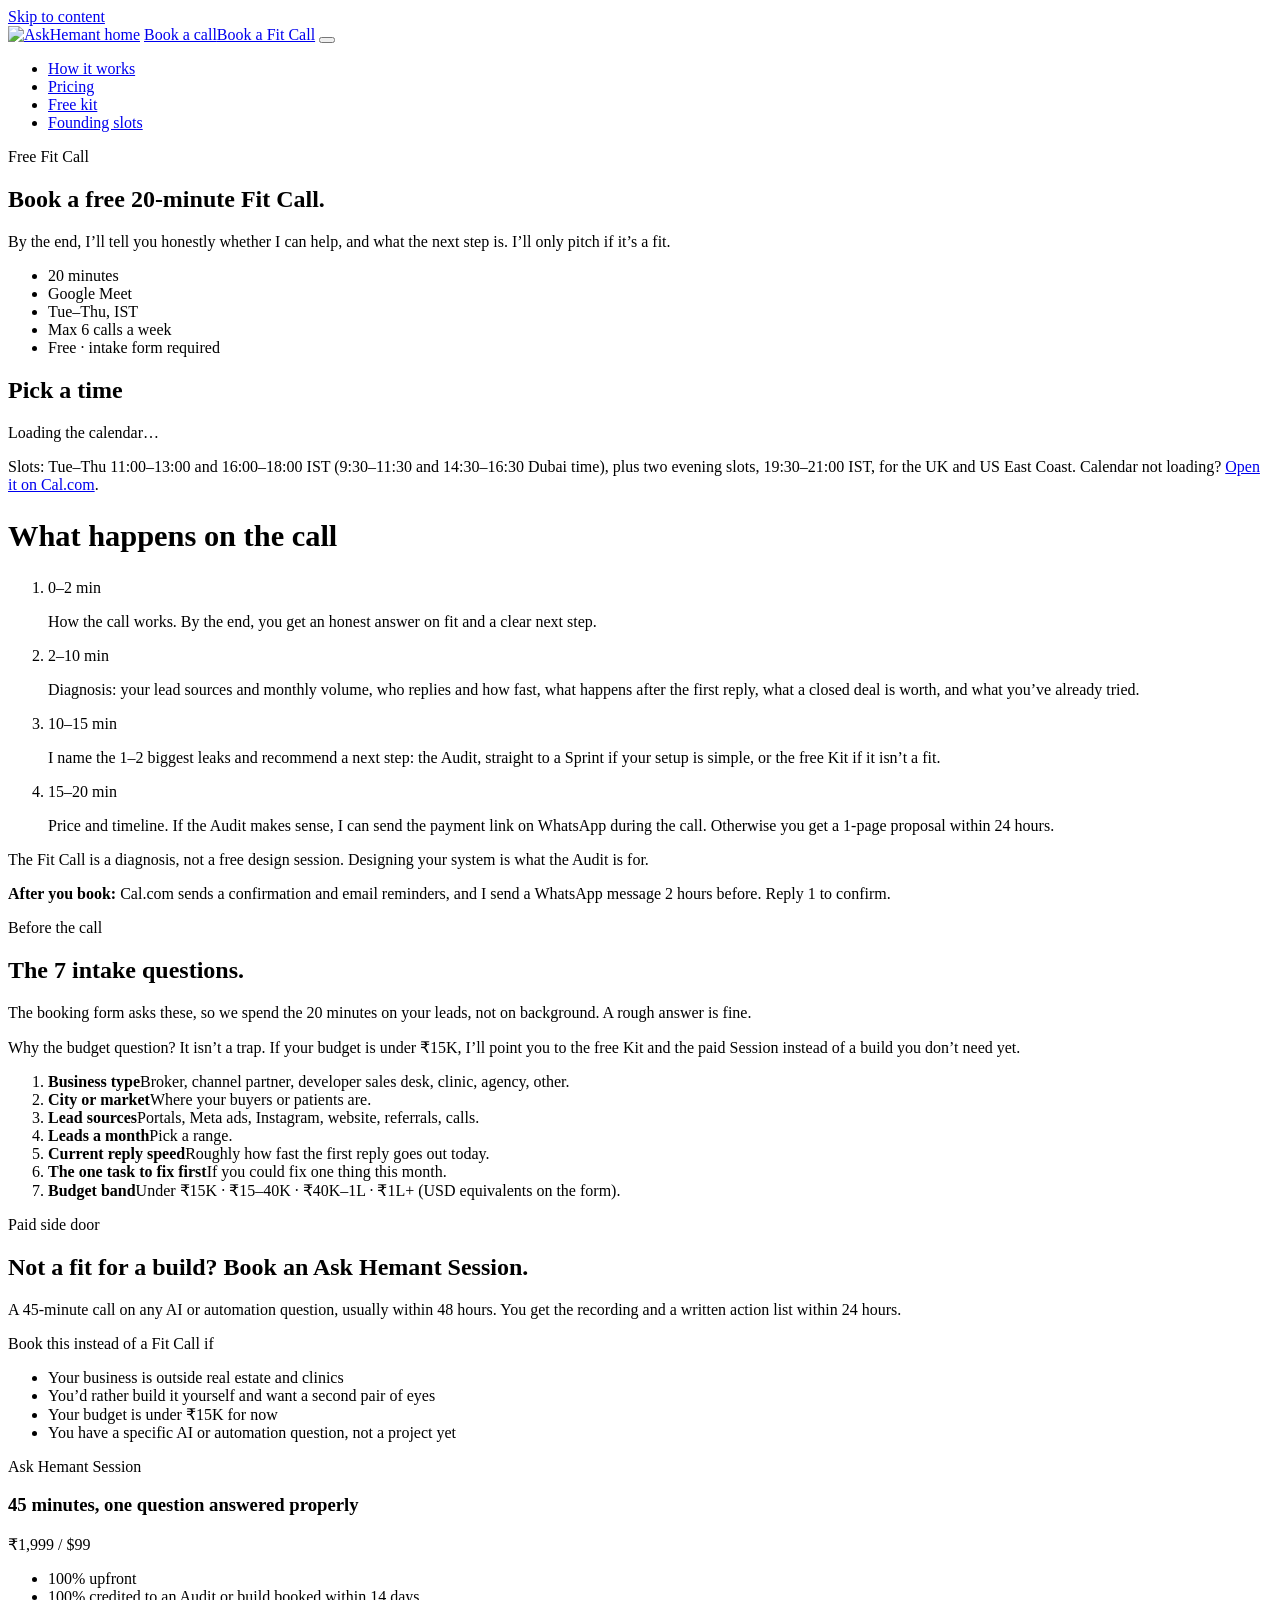
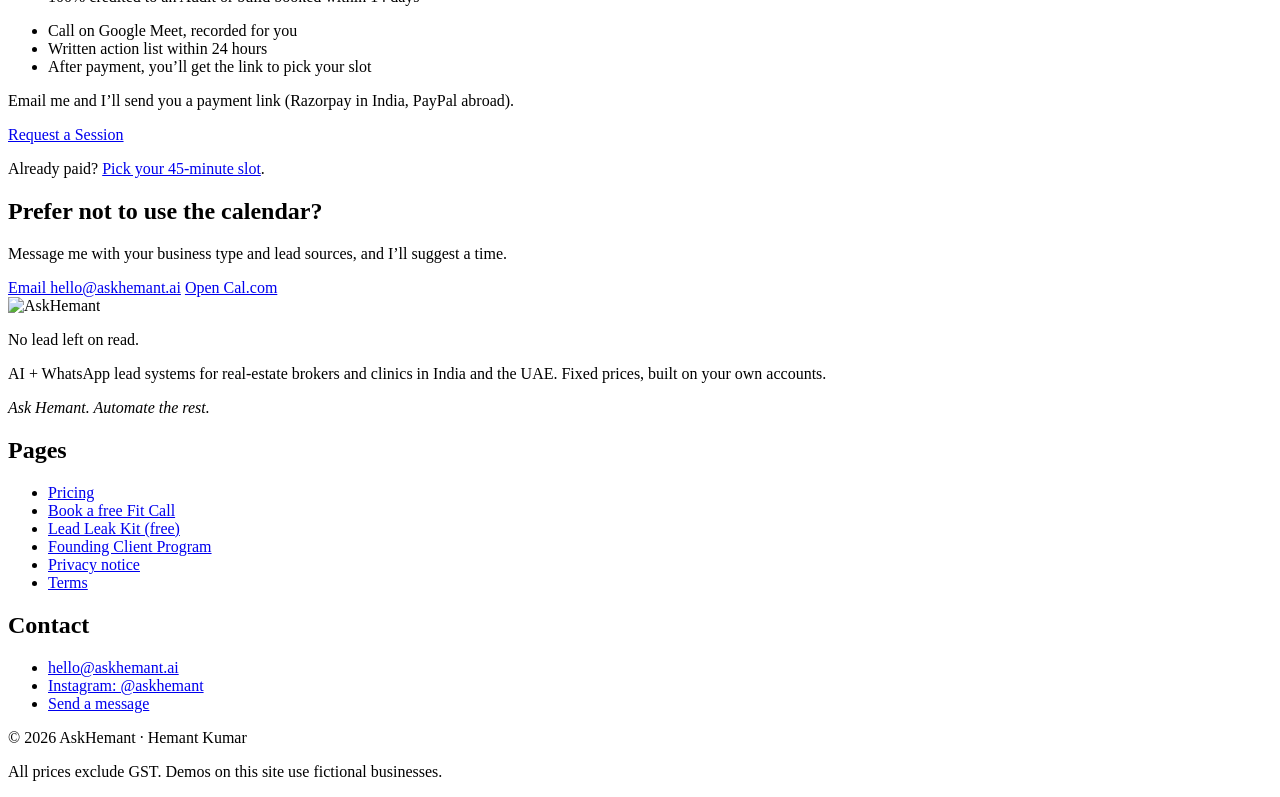
==== website/book/index.html @ a6f2fab2 "Add Lead Leak Kit lead magnet and first pass of askhemant.ai website Lead magnet: 13-page 1080x1350 " ====
<!doctype html>
<html lang="en-IN">
<head>
<meta charset="utf-8">
<meta name="viewport" content="width=device-width, initial-scale=1">
<title>Book a free 20-min Fit Call · AskHemant</title>
<meta name="description" content="Book a free 20-minute Fit Call with Hemant: your 1–2 biggest lead leaks named and an honest yes or no on fit. Tue–Thu, IST. Or book a paid Ask Hemant Session.">
<link rel="canonical" href="https://askhemant.ai/book/">
<meta name="theme-color" content="#4338CA">
<meta name="author" content="Hemant Kumar">
<meta property="og:type" content="website">
<meta property="og:site_name" content="AskHemant">
<meta property="og:locale" content="en_IN">
<meta property="og:title" content="Book a free 20-min Fit Call · AskHemant">
<meta property="og:description" content="Book a free 20-minute Fit Call with Hemant: your 1–2 biggest lead leaks named and an honest yes or no on fit. Tue–Thu, IST. Or book a paid Ask Hemant Session.">
<meta property="og:url" content="https://askhemant.ai/book/">
<meta property="og:image" content="https://askhemant.ai/assets/img/og-image.png">
<meta property="og:image:width" content="1200">
<meta property="og:image:height" content="630">
<meta property="og:image:alt" content="AskHemant: No lead left on read. AI + WhatsApp lead systems for real-estate brokers and clinics.">
<meta name="twitter:card" content="summary_large_image">
<meta name="twitter:title" content="Book a free 20-min Fit Call · AskHemant">
<meta name="twitter:description" content="Book a free 20-minute Fit Call with Hemant: your 1–2 biggest lead leaks named and an honest yes or no on fit. Tue–Thu, IST. Or book a paid Ask Hemant Session.">
<meta name="twitter:image" content="https://askhemant.ai/assets/img/og-image.png">
<meta name="twitter:image:alt" content="AskHemant: No lead left on read.">
<link rel="icon" href="/favicon.ico" sizes="48x48">
<link rel="icon" href="/favicon.svg" type="image/svg+xml">
<link rel="apple-touch-icon" href="/apple-touch-icon.png">
<link rel="manifest" href="/site.webmanifest">
<link rel="preload" href="/assets/fonts/inter-latin-400-normal.woff2" as="font" type="font/woff2" crossorigin>
<link rel="preload" href="/assets/fonts/space-grotesk-latin-700-normal.woff2" as="font" type="font/woff2" crossorigin>
<link rel="stylesheet" href="/assets/css/tokens.css?v=20261018">
<link rel="stylesheet" href="/assets/css/site.css?v=20261018">
<script>(function(d){var h=d.documentElement,c=null;h.classList.add('js');try{c=localStorage.getItem('ah-currency')}catch(e){}if(c!=='inr'&&c!=='usd'){try{var z=Intl.DateTimeFormat().resolvedOptions().timeZone;c=(z==='Asia/Kolkata'||z==='Asia/Calcutta')?'inr':'usd'}catch(e){c='inr'}}h.setAttribute('data-currency',c)})(document);</script>
<script src="/assets/js/config.js" defer></script>
<script src="/assets/js/site.js?v=20261018" defer></script>
<script type="application/ld+json">{"@context":"https://schema.org","@type":"BreadcrumbList","itemListElement":[{"@type":"ListItem","position":1,"name":"Home","item":"https://askhemant.ai/"},{"@type":"ListItem","position":2,"name":"Book a Fit Call","item":"https://askhemant.ai/book/"}]}</script>
</head>
<body>

<a class="skip-link" href="#main">Skip to content</a>
<header class="site-header">
  <div class="container header-inner">
    <a class="brand" href="/"><img src="/assets/img/wordmark.svg" alt="AskHemant home" width="137" height="30"></a>
    <a class="btn btn-primary btn-sm header-cta" href="/book/" data-track="book_click" data-track-label="Header: Book a Fit Call"><span class="cta-sm">Book a call</span><span class="cta-lg">Book a Fit Call</span></a>
    <button class="nav-toggle" type="button" aria-expanded="false" aria-controls="site-nav" aria-label="Open menu" data-nav-toggle><span class="nav-toggle-bars"></span></button>
    <nav id="site-nav" class="site-nav" aria-label="Main">
      <ul>
        <li><a href="/#how-it-works">How it works</a></li>
        <li><a href="/pricing/">Pricing</a></li>
        <li><a href="/kit/">Free kit</a></li>
        <li><a href="/founding/">Founding slots</a></li>
      </ul>
    </nav>
  </div>
</header>
<main id="main" tabindex="-1">

<section class="page-hero wide" aria-labelledby="page-title">
  <div class="container">
    <p class="eyebrow">Free Fit Call</p>
    <h1 id="page-title">Book a free <span class="nowrap">20-minute</span> Fit Call.</h1>
    <p class="lead">By the end, I’ll tell you honestly whether I can help, and what the next step is. I’ll only pitch if it’s a fit.</p>
    <ul class="facts">
      <li>20 minutes</li>
      <li>Google Meet</li>
      <li>Tue–Thu, IST</li>
      <li>Max 6 calls a week</li>
      <li>Free · intake form required</li>
    </ul>
  </div>
</section>

<section class="section-tight" aria-labelledby="cal-title">
  <div class="container">
    <div class="split">
      <div>
        <h2 id="cal-title" class="sr-only">Pick a time</h2>
        <div class="embed-card">
          <div class="embed-loading" data-cal-loading><span class="spinner" aria-hidden="true"></span><span>Loading the calendar…</span></div>
          <div id="cal-fit-call" class="cal-inline" data-cal-inline="fit-call"></div>
          <div class="embed-fallback" data-cal-fallback hidden>
            <p><strong>The calendar didn’t load here.</strong> It may be blocked by your browser or network. You can book on Cal.com directly:</p>
            <div class="btn-row">
              <a class="btn btn-primary" href="https://cal.com/askhemant/fit-call" data-cal="fit-call" data-track="book_click" data-track-label="Book: Cal.com fallback link" rel="noopener">Open the booking page <svg viewBox="0 0 24 24" fill="none" stroke="currentColor" stroke-width="2" stroke-linecap="round" stroke-linejoin="round" aria-hidden="true" focusable="false"><path d="M5 12h14"/><path d="m13 6 6 6-6 6"/></svg></a>
              <a class="btn btn-secondary" href="https://wa.me/" data-wa data-wa-text="Hi Hemant, I'd like to book a Fit Call." data-wa-fallback="email" data-fallback-label="Email me instead" data-email-subject="Fit Call request" hidden><span data-label>WhatsApp me instead</span></a>
            </div>
          </div>
          <noscript>
            <div class="embed-fallback">
              <p>The booking calendar needs JavaScript. You can book on Cal.com directly:</p>
              <p><a class="btn btn-primary" href="https://cal.com/askhemant/fit-call">Open the booking page</a></p>
            </div>
          </noscript>
        </div>
        <p class="fine mt-1">Slots: Tue–Thu 11:00–13:00 and 16:00–18:00 IST (9:30–11:30 and 14:30–16:30 Dubai time), plus two evening slots, 19:30–21:00 IST, for the UK and US East Coast. Calendar not loading? <a href="https://cal.com/askhemant/fit-call" data-cal="fit-call" data-track="book_click" data-track-label="Book: plain Cal.com link" rel="noopener">Open it on Cal.com</a>.</p>
      </div>
      <div class="stack">
        <h2 class="mt-0" style="font-size:clamp(1.5rem,3vw,1.9rem)">What happens on the call</h2>
        <ol class="agenda">
          <li><span class="m">0–2 min</span><p>How the call works. By the end, you get an honest answer on fit and a clear next step.</p></li>
          <li><span class="m">2–10 min</span><p>Diagnosis: your lead sources and monthly volume, who replies and how fast, what happens after the first reply, what a closed deal is worth, and what you’ve already tried.</p></li>
          <li><span class="m">10–15 min</span><p>I name the 1–2 biggest leaks and recommend a next step: the Audit, straight to a Sprint if your setup is simple, or the free Kit if it isn’t a fit.</p></li>
          <li><span class="m">15–20 min</span><p>Price and timeline. If the Audit makes sense, I can send the payment link on WhatsApp during the call. Otherwise you get a 1-page proposal within 24 hours.</p></li>
        </ol>
        <p class="fine">The Fit Call is a diagnosis, not a free design session. Designing your system is what the Audit is for.</p>
        <div class="consent-note">
          <p><strong>After you book:</strong> Cal.com sends a confirmation and email reminders, and I send a WhatsApp message 2 hours before. Reply 1 to confirm.</p>
        </div>
      </div>
    </div>
  </div>
</section>

<section class="section section-white" aria-labelledby="intake-title">
  <div class="container">
    <div class="split even">
      <div>
        <p class="eyebrow">Before the call</p>
        <h2 id="intake-title">The 7 intake questions.</h2>
        <p class="lead">The booking form asks these, so we spend the 20 minutes on your leads, not on background. A rough answer is fine.</p>
        <p class="muted">Why the budget question? It isn’t a trap. If your budget is under ₹15K, I’ll point you to the free Kit and the paid Session instead of a build you don’t need yet.</p>
      </div>
      <ol class="qlist">
        <li><span><strong>Business type</strong><span>Broker, channel partner, developer sales desk, clinic, agency, other.</span></span></li>
        <li><span><strong>City or market</strong><span>Where your buyers or patients are.</span></span></li>
        <li><span><strong>Lead sources</strong><span>Portals, Meta ads, Instagram, website, referrals, calls.</span></span></li>
        <li><span><strong>Leads a month</strong><span>Pick a range.</span></span></li>
        <li><span><strong>Current reply speed</strong><span>Roughly how fast the first reply goes out today.</span></span></li>
        <li><span><strong>The one task to fix first</strong><span>If you could fix one thing this month.</span></span></li>
        <li><span><strong>Budget band</strong><span>Under ₹15K · ₹15–40K · ₹40K–1L · ₹1L+ (USD equivalents on the form).</span></span></li>
      </ol>
    </div>
  </div>
</section>

<section class="section" id="session" aria-labelledby="session-title">
  <div class="container">
    <div class="split">
      <div>
        <p class="eyebrow">Paid side door</p>
        <h2 id="session-title">Not a fit for a build? Book an Ask Hemant Session.</h2>
        <p class="lead">A 45-minute call on any AI or automation question, usually within 48 hours. You get the recording and a written action list within 24 hours.</p>
        <p class="list-title">Book this instead of a Fit Call if</p>
        <ul class="list-check">
          <li>Your business is outside real estate and clinics</li>
          <li>You’d rather build it yourself and want a second pair of eyes</li>
          <li>Your budget is under ₹15K for now</li>
          <li>You have a specific AI or automation question, not a project yet</li>
        </ul>
      </div>
      <div class="card is-featured">
        <span class="tag tag-ink">Ask Hemant Session</span>
        <h3>45 minutes, one question answered properly</h3>
        <p class="price price-lg"><span class="price-inr">₹1,999</span><span class="price-sep" aria-hidden="true"> / </span><span class="price-usd">$99</span></p>
        <ul class="terms-chips"><li>100% upfront</li><li>100% credited to an Audit or build booked within 14 days</li></ul>
        <ul class="list-check">
          <li>Call on Google Meet, recorded for you</li>
          <li>Written action list within 24 hours</li>
          <li>After payment, you’ll get the link to pick your slot</li>
        </ul>
        <div class="card-foot" data-pay-group>
          <div class="btn-row" data-pay-buttons hidden>
            <a class="btn btn-primary" href="#" data-pay="razorpaySessionLink" data-track-label="Pay: Session ₹1,999 (Razorpay)" hidden>Pay ₹1,999 · Razorpay (India)</a>
            <a class="btn btn-secondary" href="#" data-pay="paypalSessionLink" data-track-label="Pay: Session $99 (PayPal)" hidden>Pay $99 · PayPal</a>
          </div>
          <div data-pay-fallback>
            <p class="fine">Email me and I’ll send you a payment link (Razorpay in India, PayPal abroad).</p>
            <a class="btn btn-primary" href="mailto:hello@askhemant.ai?subject=Ask%20Hemant%20Session">Request a Session</a>
          </div>
          <p class="fine mb-0">Already paid? <a href="https://cal.com/askhemant/ask-hemant-session" data-cal="session" data-track="book_click" data-track-label="Book: Session slot" rel="noopener">Pick your 45-minute slot</a>.</p>
        </div>
      </div>
    </div>
  </div>
</section>

<section class="section-tight" aria-labelledby="other-title">
  <div class="container">
    <div class="cta-band">
      <h2 id="other-title">Prefer not to use the calendar?</h2>
      <p>Message me with your business type and lead sources, and I’ll suggest a time.</p>
      <div class="btn-row">
        <a class="btn btn-amber btn-lg" href="https://wa.me/" data-wa data-wa-text="Hi Hemant, I'd like to book a Fit Call. My business: " hidden>WhatsApp me</a>
        <a class="btn btn-outline-light btn-lg" href="mailto:hello@askhemant.ai?subject=Fit%20Call">Email hello@askhemant.ai</a>
        <a class="btn btn-outline-light btn-lg" href="https://cal.com/askhemant/fit-call" data-cal="fit-call" data-track="book_click" data-track-label="Book: Cal.com link (band)" rel="noopener">Open Cal.com</a>
      </div>
    </div>
  </div>
</section>

</main>

<footer class="site-footer">
  <div class="container">
    <div class="footer-grid">
      <div class="footer-brand">
        <img src="/assets/img/wordmark-on-dark.svg" alt="AskHemant" width="137" height="30">
        <p class="tagline">No lead left on read.</p>
        <p>AI + WhatsApp lead systems for real-estate brokers and clinics in India and the UAE. Fixed prices, built on your own accounts.</p>
        <p class="mb-0"><em>Ask Hemant. Automate the rest.</em></p>
      </div>
      <div>
        <h2>Pages</h2>
        <ul>
          <li><a href="/pricing/">Pricing</a></li>
          <li><a href="/book/" data-track="book_click" data-track-label="Footer: Book a Fit Call">Book a free Fit Call</a></li>
          <li><a href="/kit/">Lead Leak Kit (free)</a></li>
          <li><a href="/founding/">Founding Client Program</a></li>
          <li><a href="/privacy/">Privacy notice</a></li>
          <li><a href="/terms/">Terms</a></li>
        </ul>
      </div>
      <div>
        <h2>Contact</h2>
        <ul>
          <li><a href="mailto:hello@askhemant.ai">hello@askhemant.ai</a></li>
          <li><a href="https://instagram.com/askhemant" rel="noopener">Instagram: @askhemant</a></li>
          <li data-wa-wrap hidden><a href="https://wa.me/" data-wa hidden>WhatsApp Hemant</a></li>
          <li><a href="/#contact">Send a message</a></li>
        </ul>
      </div>
    </div>
    <div class="footer-bottom">
      <p>© 2026 AskHemant · Hemant Kumar</p>
      <p>All prices exclude GST. Demos on this site use fictional businesses.</p>
    </div>
  </div>
</footer>
</body>
</html>
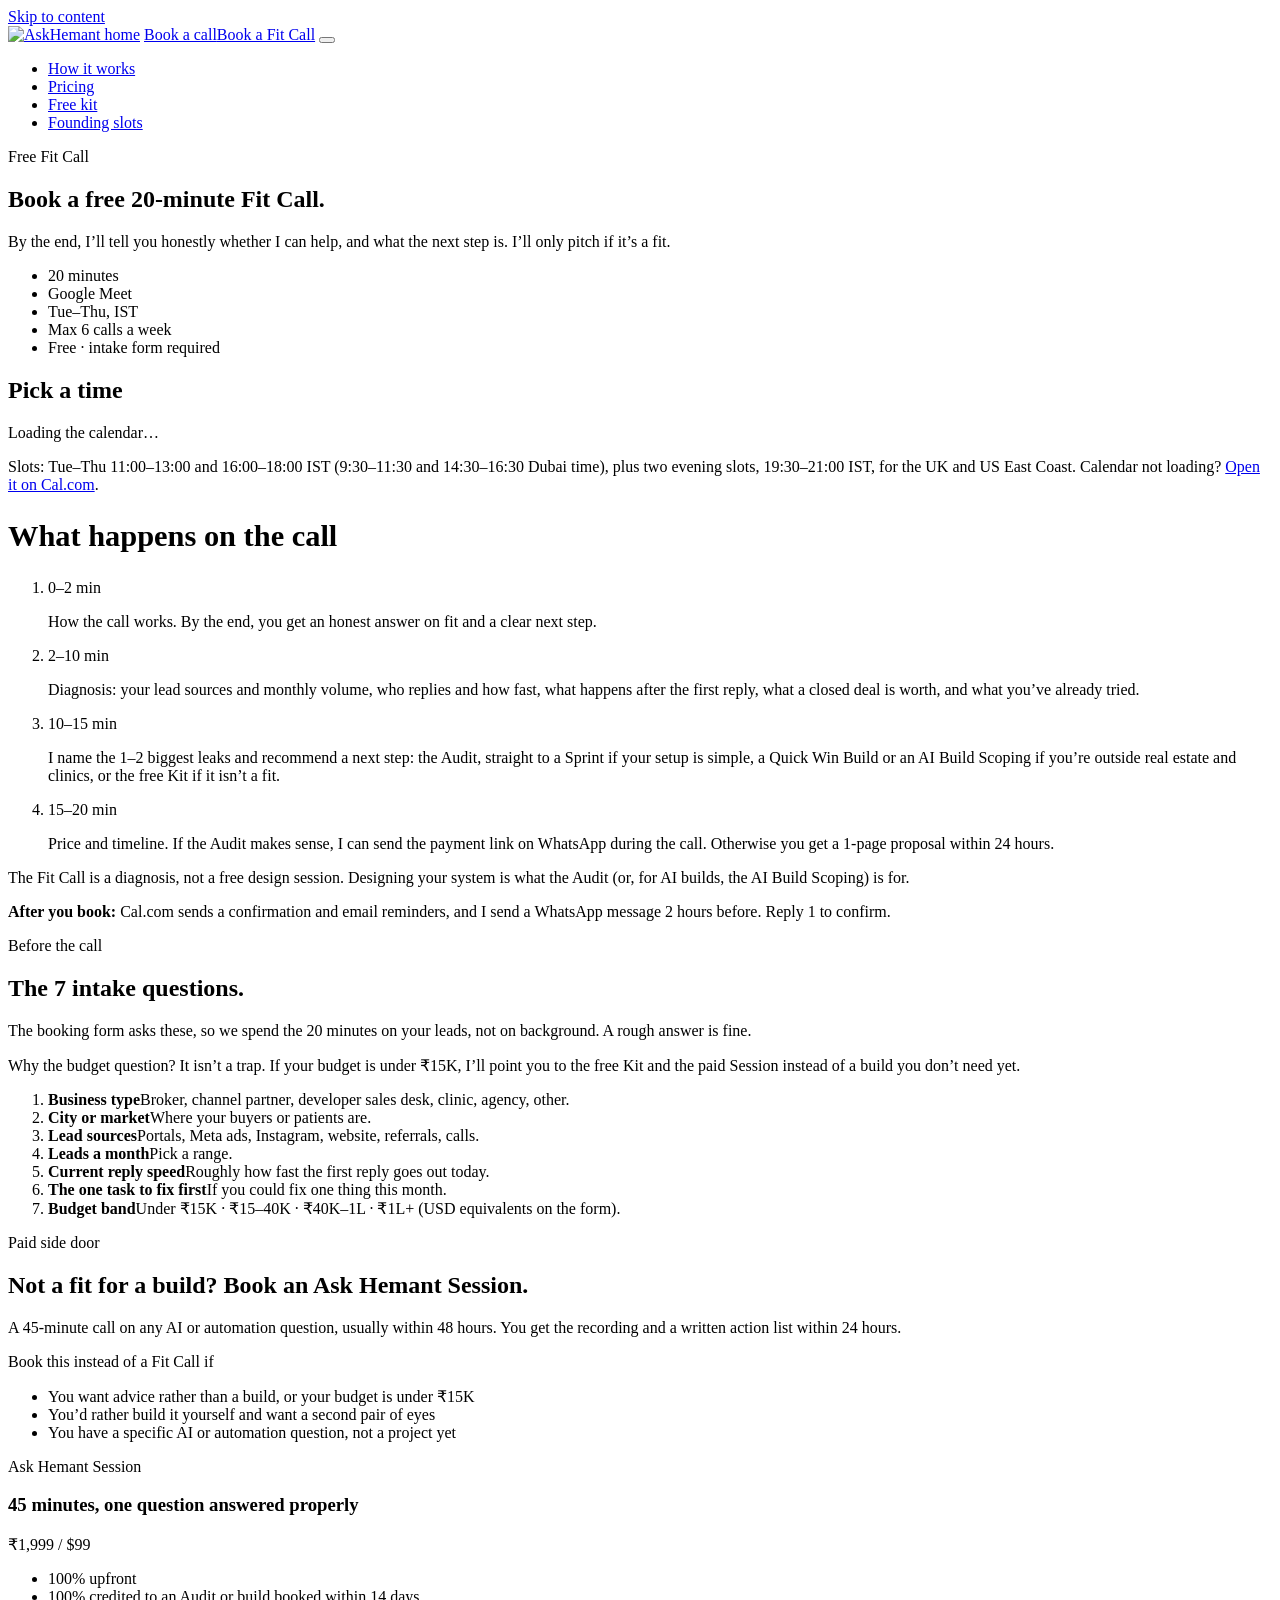
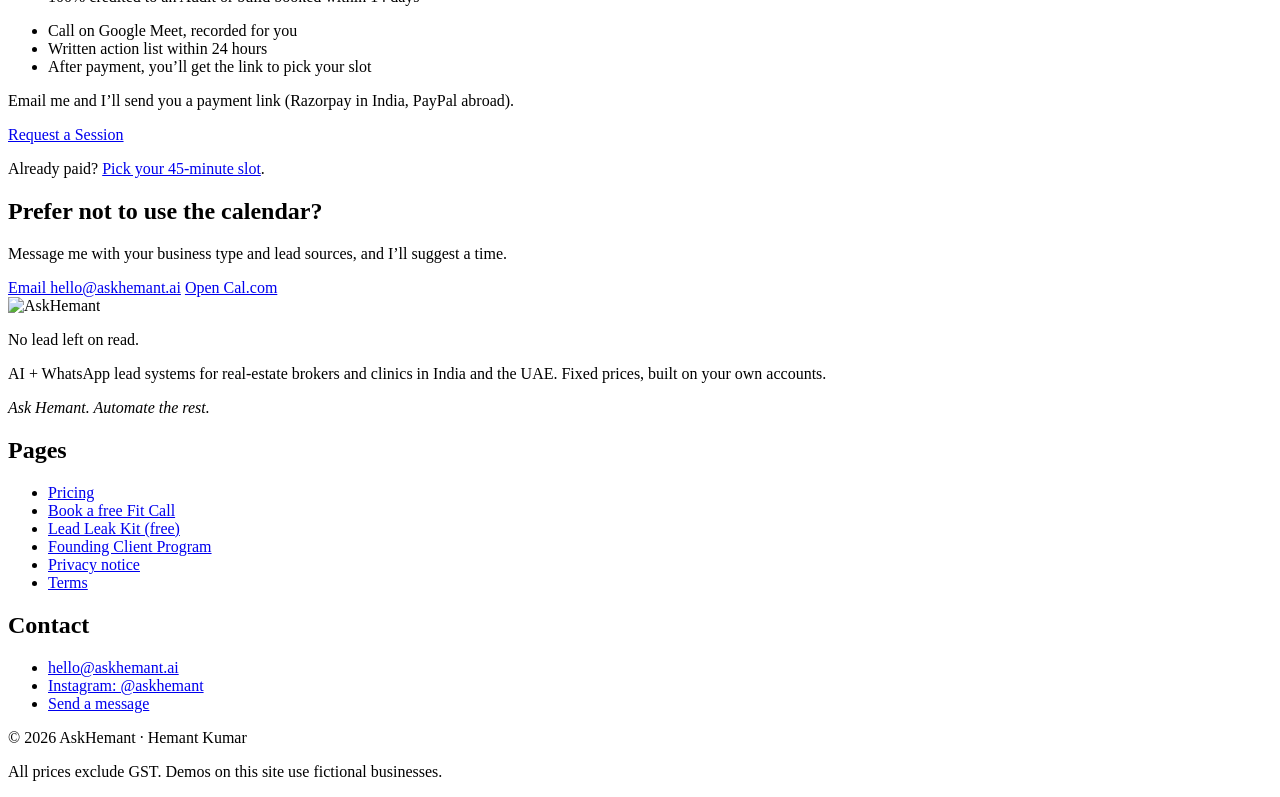
==== commit 71e6fae5: "Final-check fixes: open the funnel to non-niche buyers, add AI Build Scoping - Routing: only budgets" ====
--- a/website/book/index.html
+++ b/website/book/index.html
@@ -100,10 +100,10 @@
         <ol class="agenda">
           <li><span class="m">0–2 min</span><p>How the call works. By the end, you get an honest answer on fit and a clear next step.</p></li>
           <li><span class="m">2–10 min</span><p>Diagnosis: your lead sources and monthly volume, who replies and how fast, what happens after the first reply, what a closed deal is worth, and what you’ve already tried.</p></li>
-          <li><span class="m">10–15 min</span><p>I name the 1–2 biggest leaks and recommend a next step: the Audit, straight to a Sprint if your setup is simple, or the free Kit if it isn’t a fit.</p></li>
+          <li><span class="m">10–15 min</span><p>I name the 1–2 biggest leaks and recommend a next step: the Audit, straight to a Sprint if your setup is simple, a Quick Win Build or an AI Build Scoping if you’re outside real estate and clinics, or the free Kit if it isn’t a fit.</p></li>
           <li><span class="m">15–20 min</span><p>Price and timeline. If the Audit makes sense, I can send the payment link on WhatsApp during the call. Otherwise you get a 1-page proposal within 24 hours.</p></li>
         </ol>
-        <p class="fine">The Fit Call is a diagnosis, not a free design session. Designing your system is what the Audit is for.</p>
+        <p class="fine">The Fit Call is a diagnosis, not a free design session. Designing your system is what the Audit (or, for AI builds, the AI Build Scoping) is for.</p>
         <div class="consent-note">
           <p><strong>After you book:</strong> Cal.com sends a confirmation and email reminders, and I send a WhatsApp message 2 hours before. Reply 1 to confirm.</p>
         </div>
@@ -143,9 +143,8 @@
         <p class="lead">A 45-minute call on any AI or automation question, usually within 48 hours. You get the recording and a written action list within 24 hours.</p>
         <p class="list-title">Book this instead of a Fit Call if</p>
         <ul class="list-check">
-          <li>Your business is outside real estate and clinics</li>
+          <li>You want advice rather than a build, or your budget is under ₹15K</li>
           <li>You’d rather build it yourself and want a second pair of eyes</li>
-          <li>Your budget is under ₹15K for now</li>
           <li>You have a specific AI or automation question, not a project yet</li>
         </ul>
       </div>
